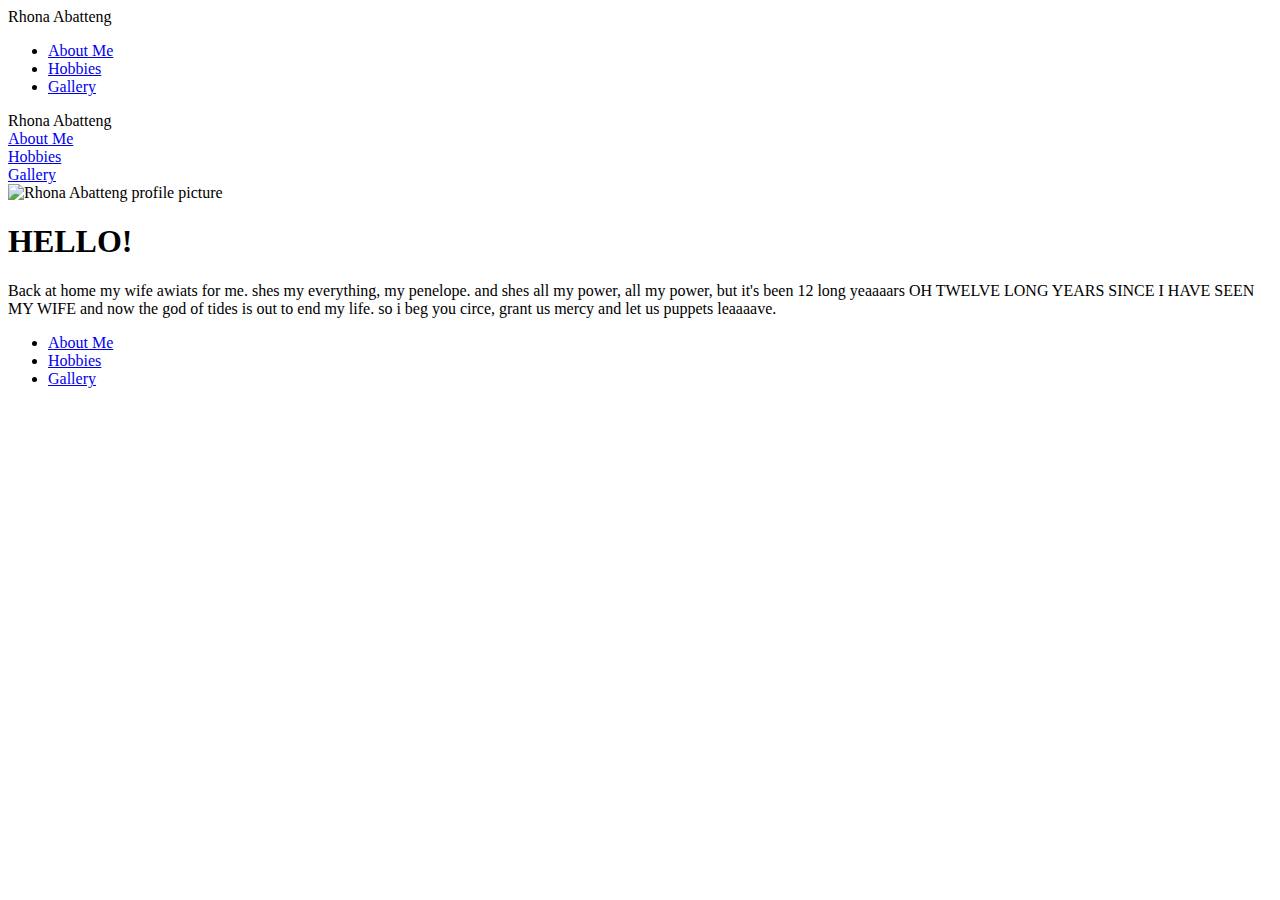
==== index.html @ b9af9ecb "first commit" ====
<!DOCTYPE html>
<html lang="en">
<head>
    <meta charset="UTF-8">
    <meta http-equiv="X-UA-Compatible" content="IE=edge" />
    <meta name="viewport" content="width=device-width, initial-scale=1.0">
    <title>About</title>
    <link rel="stylesheet" href="style.css" />
</head>

<body>
    <nav id="desktop-nav">
        <div class="logo">Rhona Abatteng</div>
        <div>
            <ul class="nav-links">
                <li><a href="./index.html">About Me</a></li>
                <li><a href="./hobbies.html">Hobbies</a></li>
                <li><a href="./gallery.html">Gallery</a></li>
            </ul>
        </div>
    </nav>
    <nav id="hamburger-nav">
        <div class="logo">Rhona Abatteng</div>
        <div class="hamburger-menu">
            <div class="hamburger-icon" onclick="toggleMenu()">
                <span></span>
                <span></span>
                <span></span>
            </div>
            <div class="menu-links">
                <li><a href="./index.html" onclick="toggleMenu()">About Me</a></li>
                <li><a href="./hobbies.html" onclick="toggleMenu()">Hobbies</a></li>
                <li><a href="./gallery.html" onclick="toggleMenu()">Gallery</a></li>
            </div>
        </div>
    </nav>
    <div class="about">
        <section id="profile">
            <div class="picture">
                <img src="./assets/about_pic.png" alt="Rhona Abatteng profile picture" />
            </div>
        </section>
        <section id="about-text">
            <h1 class="title">HELLO!</h1>
            <p class="intro">Back at home my wife awiats for me. shes my everything, my penelope. and shes all my power, all my power, but it's been 12 long yeaaaars OH TWELVE LONG YEARS SINCE I HAVE SEEN MY WIFE and now the god of tides is out to end my life. so i beg you circe, grant us mercy and let us puppets leaaaave.</p>
        </section>
    </div>
    <footer>
        <nav>
            <div class="nav-links-container">
                <ul class="nav-links">
                    <li><a href="./index.html">About Me</a></li>
                    <li><a href="./hobbies.html">Hobbies</a></li>
                    <li><a href="/gallery.html">Gallery</a></li>
                </ul>
            </div>
        </nav>
    </footer>
    <div class="wrapper"></div>
        <div class="box">
            <div></div>
            <div></div>
            <div></div>
            <div></div>
            <div></div>
            <div></div>
            <div></div>
            <div></div>
            <div></div>
            <div></div>
        </div>
    </div>
    <script src="index.js"></script>
</body>
</html>
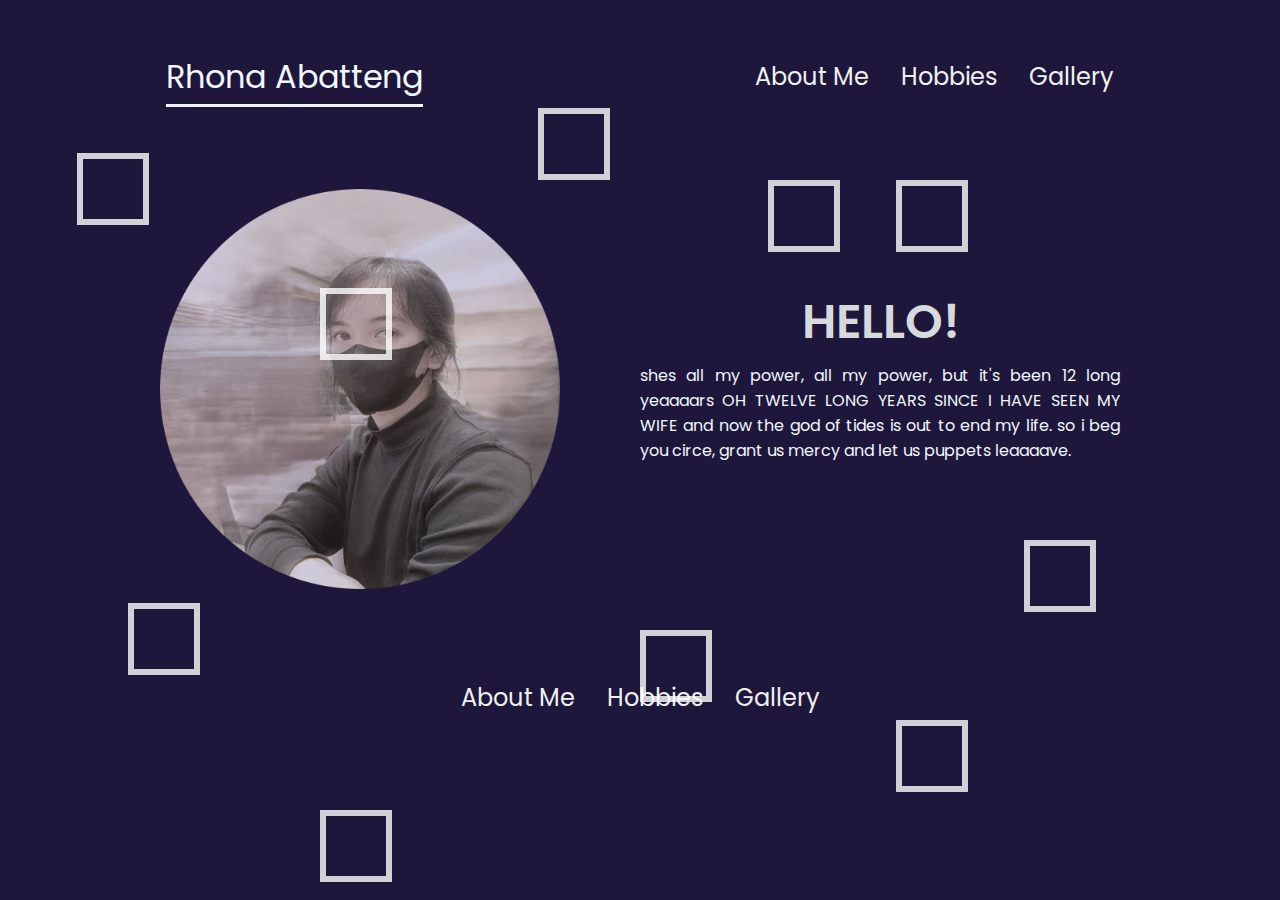
==== commit 67e47f7f: "Updated.html" ====
--- a/index.html
+++ b/index.html
@@ -42,7 +42,7 @@
         </section>
         <section id="about-text">
             <h1 class="title">HELLO!</h1>
-            <p class="intro">Back at home my wife awiats for me. shes my everything, my penelope. and shes all my power, all my power, but it's been 12 long yeaaaars OH TWELVE LONG YEARS SINCE I HAVE SEEN MY WIFE and now the god of tides is out to end my life. so i beg you circe, grant us mercy and let us puppets leaaaave.</p>
+            <p class="intro">shes all my power, all my power, but it's been 12 long yeaaaars OH TWELVE LONG YEARS SINCE I HAVE SEEN MY WIFE and now the god of tides is out to end my life. so i beg you circe, grant us mercy and let us puppets leaaaave.</p>
         </section>
     </div>
     <footer>
@@ -72,4 +72,4 @@
     </div>
     <script src="index.js"></script>
 </body>
-</html>+</html>
--- a/style.css
+++ b/style.css
@@ -0,0 +1,361 @@
+/* GENERAL */
+
+@import url('https://fonts.googleapis.com/css2?family=Poppins:wght@100;300;400;500;600&display=swap');
+
+
+* {
+    margin: 0;
+    padding: 0;
+}
+
+body {
+    font-family: "Poppins", sans-serif;
+    background-color:  rgb(30, 23, 59);
+}
+
+html {
+    scroll-behavior: smooth;
+}
+
+p {
+    color: rgb(85, 85, 85)
+}
+
+/* transitions for button links*/
+
+a,
+.btn {
+    transition: all 3000 ms ease;
+}
+
+/* DESKTOP NAV */
+
+nav,
+.nav-links {
+    display: flex;
+}
+
+nav {
+    justify-content: space-around;
+    align-items: center;
+    height: 17vh;
+}
+
+.nav-links {
+    gap:  2rem;
+    list-style: none;
+    font-size: 1.5rem;
+}
+
+a {
+    color: rgb(240, 240, 240);
+    text-decoration: none;
+    text-decoration-color: white;
+}
+
+a:hover {
+    color: grey;
+    text-decoration: underline;
+    text-underline-offset: 1rem;
+    text-decoration-color: rgb(181, 181, 181);
+}
+
+.logo {
+    font-size: 2rem;
+    color: aliceblue;
+    text-decoration: underline;
+    text-underline-offset: 1rem;
+}
+
+.logo:hover {
+    cursor: default;
+}
+
+/* HAMBURGER MENU */
+
+#hamburger-nav {
+    display: none;
+}
+
+.hamburger-menu {
+    position: relative;
+    display: inline-block;
+}
+
+.hamburger-icon {
+    display: flex;
+    flex-direction: column;
+    justify-content: space-between;
+    height: 24px;
+    width: 30px;
+    cursor: pointer;
+}
+
+.hamburger-icon span {
+    width: 100%;
+    height: 2px;
+    background-color: black;
+    transition: all 0.3 ease-in-out;
+}
+
+.menu-links {
+    position: absolute;
+    top: 100%;
+    right: 0;
+    background-color: white;
+    width: fit-content;
+    max-height: 0;
+    overflow: hidden;
+    transition: all 0.3 ease-in-out;
+}
+
+.menu-links a {
+    display: block;
+    padding: 10px;
+    text-align: center;
+    font-size: 1.5rem;
+    color: black;
+    text-decoration: none;
+    transition: all 0.3 ease-in-out;
+}
+
+.menu-links li {
+    list-style: none;
+}
+
+.menu-links.open {
+    max-height: 300px;
+}
+
+.hamburger-icon.open span:first-child {
+    transform: rotate(45deg) translate(10px, 5px);
+}
+
+/* span first child means the 1st span element.
+you are turning it into an x, or \ specifically.*/
+
+.hamburger-icon.open span:nth-child(2) {
+    opacity: 0;
+}
+
+.hamburger-icon.open span:last-child {
+    transform: rotate(-45deg) translate(10px, -5px);
+}
+
+.hamburger-icon span:first-child {
+    transform: none;
+}
+
+.hamburger-icon span:first-child {
+    opacity: 1;
+}
+
+.hamburger-icon span:first-child {
+    transform: none;
+}
+
+/* SECTIONS */
+
+.about {
+    padding-top: 4vh;
+    height: 96 vh;
+    margin: 0 10rem;
+    box-sizing: border-box;
+    min-height: fit-content;
+    display: flex;
+    gap: 5rem;
+    justify-content: center;
+
+}
+
+.picture {
+    display: flex;
+    height: 400px;
+    width: 400px;
+    margin: auto 0;
+}
+
+#about-text {
+    align-self: center;
+    text-align: center;
+    margin-bottom: 30px;
+    font-display: j;
+}
+
+.title {
+    font-size: 3rem;
+    text-align: center;
+    font-weight: 600;
+    color: rgb(214, 218, 221);
+}
+
+.intro {
+    text-align: center;
+    text-align: justify;
+    margin: 0%;
+    margin-top: 5px;
+    color: aliceblue;
+}
+
+footer {
+    height: 10vh;
+    margin: 0;
+    padding: 2rem;
+}
+
+footer p {
+    text-align: center;
+}
+
+.box div {
+    position: absolute;
+    width: 60px;
+    height: 60px;
+    background-color: transparent;
+    border: 6px solid rgba(255, 255, 255, 0.8);
+}
+
+.box div:nth-child(1) {
+    top: 12%;
+    left: 42%;
+    animation: animate 10s linear infinite;
+}
+
+.box div:nth-child(2) {
+    top: 70%;
+    left: 50%;
+    animation: animate 7s linear infinite;
+
+}
+
+.box div:nth-child(3) {
+    top: 17%;
+    left: 6%;
+    animation: animate 9s linear infinite;
+
+}
+
+.box div:nth-child(4) {
+    top: 20%;
+    left: 60%;
+    animation: animate 10s linear infinite;
+
+}.box div:nth-child(5) {
+    top: 67%;
+    left: 10%;
+    animation: animate 6s linear infinite;
+
+}.box div:nth-child(6) {
+    top: 80%;
+    left: 70%;
+    animation: animate 6s linear infinite;
+
+}.box div:nth-child(7) {
+    top: 60%;
+    left: 80%;
+    animation: animate 15s linear infinite;
+
+}.box div:nth-child(8) {
+    top: 32%;
+    left: 25%;
+    animation: animate 16s linear infinite;
+
+}.box div:nth-child(9) {
+    top: 90%;
+    left: 25%;
+    animation: animate 9s linear infinite;
+
+}.box div:nth-child(10) {
+    top: 20%;
+    left: 70%;
+    animation: animate 12s linear infinite;
+}
+
+@keyframes animate {
+    0% {
+        transform: scale(0) translateY(0) rotate(0);
+        opacity: 1;
+    }
+    100% {
+        transform: scale(1.3) translateY(-90px) rotate(360deg);
+        opacity: 0;
+    }
+}
+
+
+/* MEDIAQUERIES */
+
+
+
+@media screen and  (max-width: 1200px) {
+    #desktop-nav {
+        display: none;
+    }
+    #hamburger-nav {
+        display: flex;
+        height: auto;
+        padding: 1rem;
+    }
+    .about {
+        display: block;
+        margin: 0 5rem;
+        margin-bottom: 2rem;
+    }
+    .picture {
+        width: auto;
+        justify-content: center;
+    }
+    .intro {
+        text-align: center;
+        text-align: justify;
+    }
+    footer {
+        height: auto;
+    }
+    footer nav {
+        height: fit-content;
+        margin-bottom: 0%;
+    }
+    .nav-links {
+        font-size: 1.5rem;
+    }
+    .logo {
+        font-size: 1.5rem;
+    }
+}
+
+@media screen and  (max-width: 600px) {
+
+    .about {
+        height: auto;
+        margin: 0 1rem;
+    }
+    footer nav {
+        height: auto;
+        margin-bottom: 0;
+    }
+    .nav-links {
+        flex-direction: column;
+        gap: 0.5rem;
+        text-align: center;
+        font-size: 1rem;
+    }
+    .picture {
+        width: auto;
+        height: 46vw;
+        justify-content: center;
+    }
+    .title {
+        text-align: center;
+        font-size: 1rem;
+    }
+    .intro {
+        text-align: center;
+        margin: 10px;
+        font-size: 1rem;
+        text-align: justify;
+    }
+    .logo {
+        font-size: 1rem;
+    }
+}
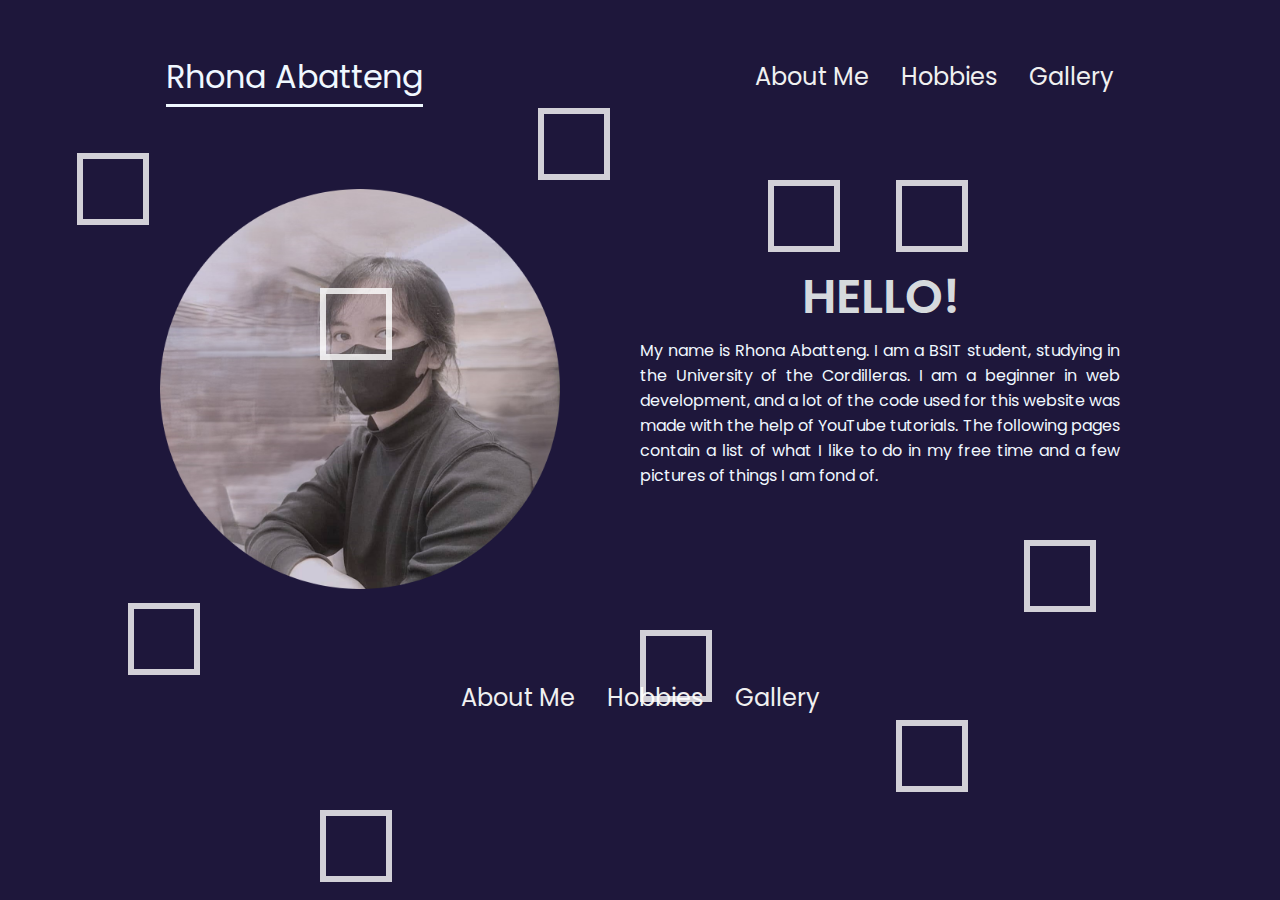
==== commit 04dee605: "edited introduction in index.html" ====
--- a/index.html
+++ b/index.html
@@ -42,7 +42,7 @@
         </section>
         <section id="about-text">
             <h1 class="title">HELLO!</h1>
-            <p class="intro">shes all my power, all my power, but it's been 12 long yeaaaars OH TWELVE LONG YEARS SINCE I HAVE SEEN MY WIFE and now the god of tides is out to end my life. so i beg you circe, grant us mercy and let us puppets leaaaave.</p>
+            <p class="intro">My name is Rhona Abatteng. I am a BSIT student, studying in the University of the Cordilleras. I am a beginner in web development, and a lot of the code used for this website was made with the help of YouTube tutorials. The following pages contain a list of what I like to do in my free time and a few pictures of things I am fond of.</p>
         </section>
     </div>
     <footer>
@@ -72,4 +72,4 @@
     </div>
     <script src="index.js"></script>
 </body>
-</html>
+</html>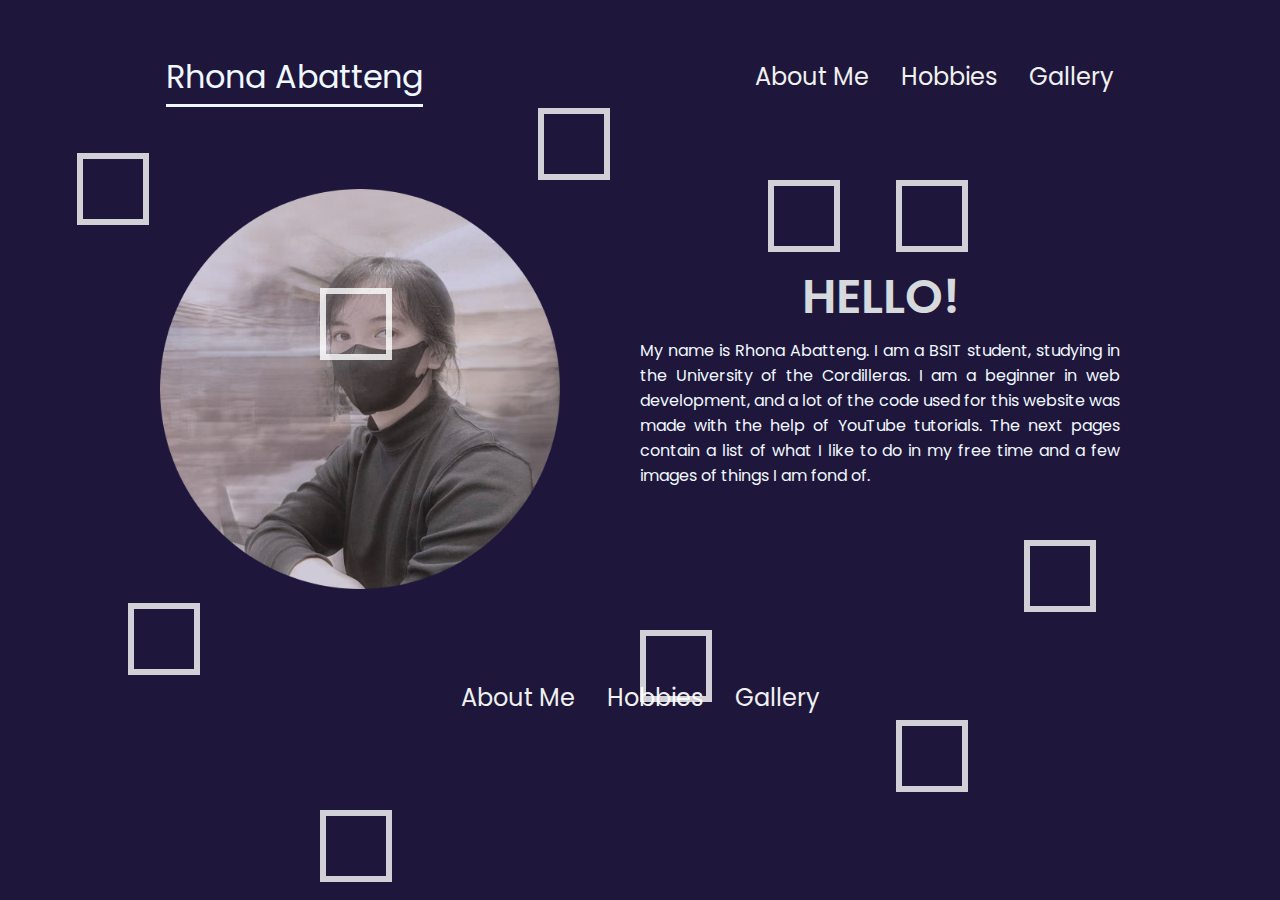
==== commit e5225631: "edited intro" ====
--- a/index.html
+++ b/index.html
@@ -42,7 +42,7 @@
         </section>
         <section id="about-text">
             <h1 class="title">HELLO!</h1>
-            <p class="intro">My name is Rhona Abatteng. I am a BSIT student, studying in the University of the Cordilleras. I am a beginner in web development, and a lot of the code used for this website was made with the help of YouTube tutorials. The following pages contain a list of what I like to do in my free time and a few pictures of things I am fond of.</p>
+            <p class="intro">My name is Rhona Abatteng. I am a BSIT student, studying in the University of the Cordilleras. I am a beginner in web development, and a lot of the code used for this website was made with the help of YouTube tutorials. The next pages contain a list of what I like to do in my free time and a few images of things I am fond of.</p>
         </section>
     </div>
     <footer>
@@ -72,4 +72,4 @@
     </div>
     <script src="index.js"></script>
 </body>
-</html>+</html>
